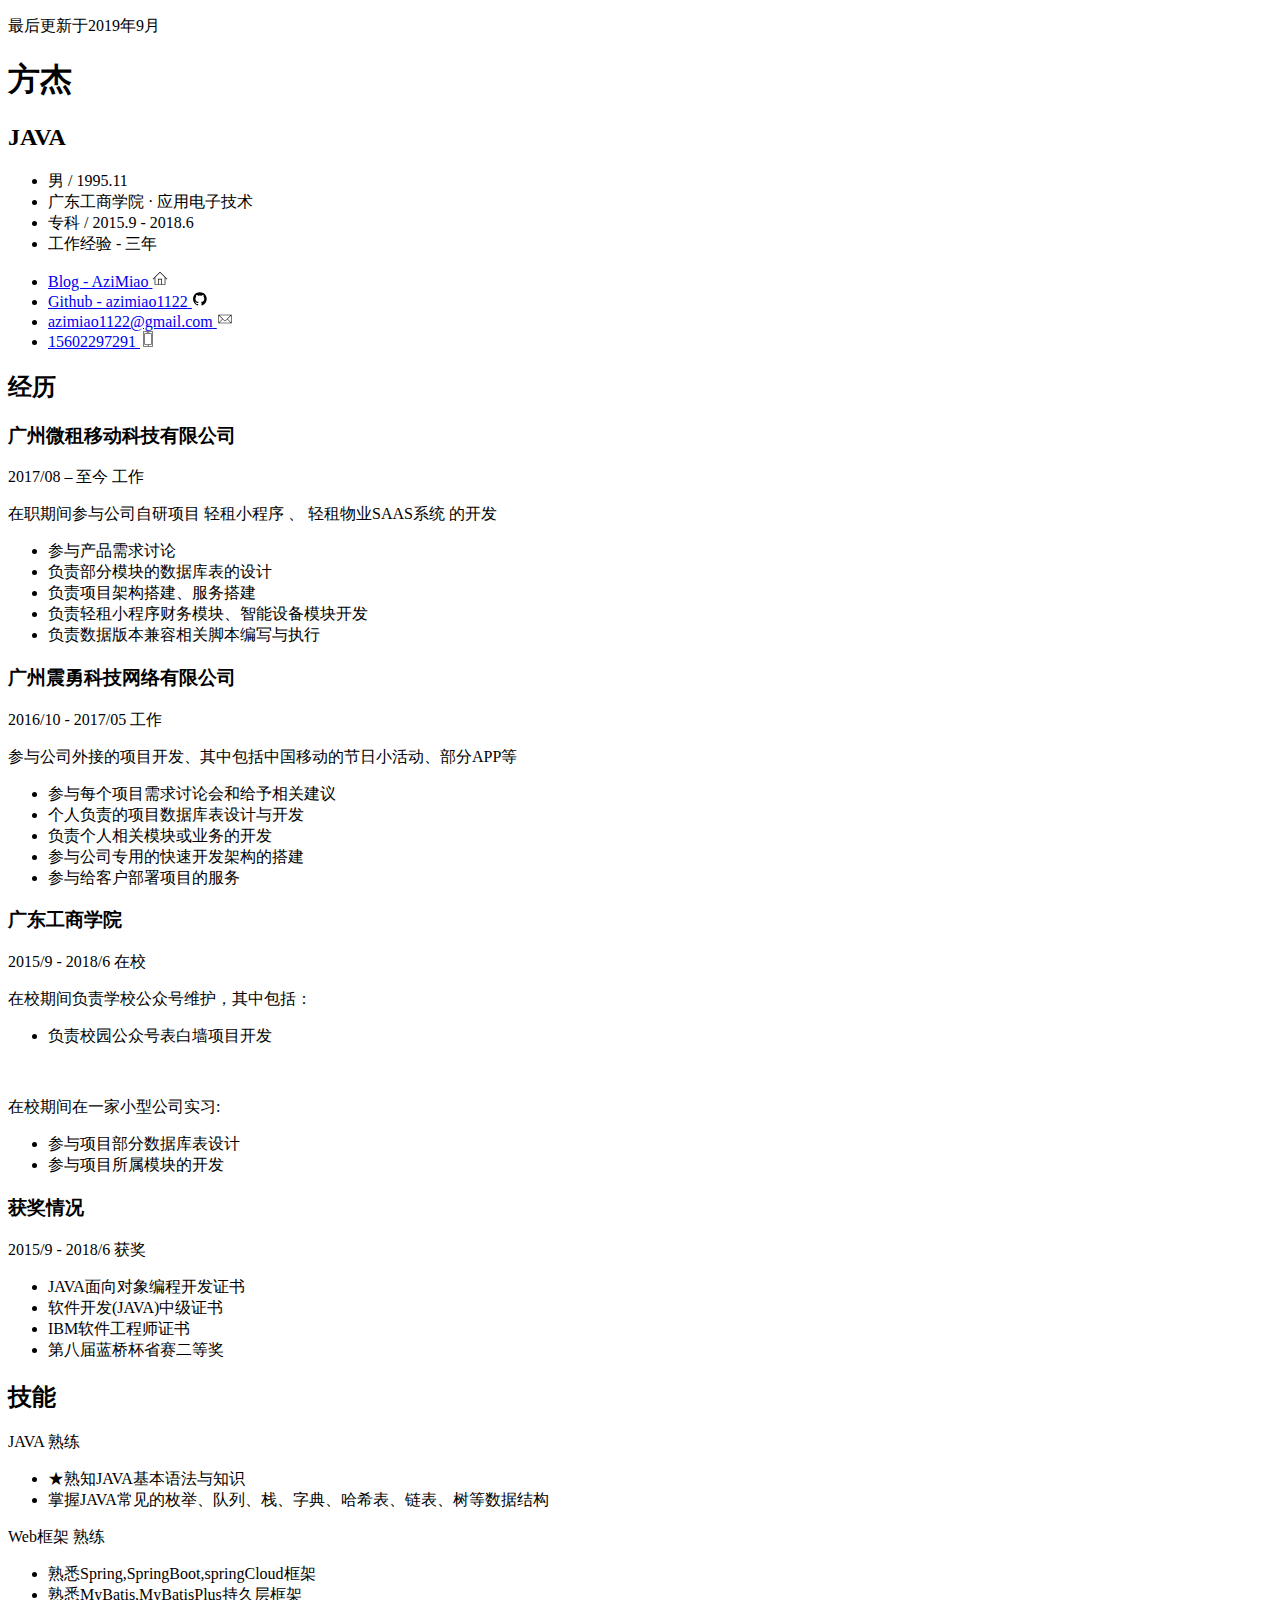
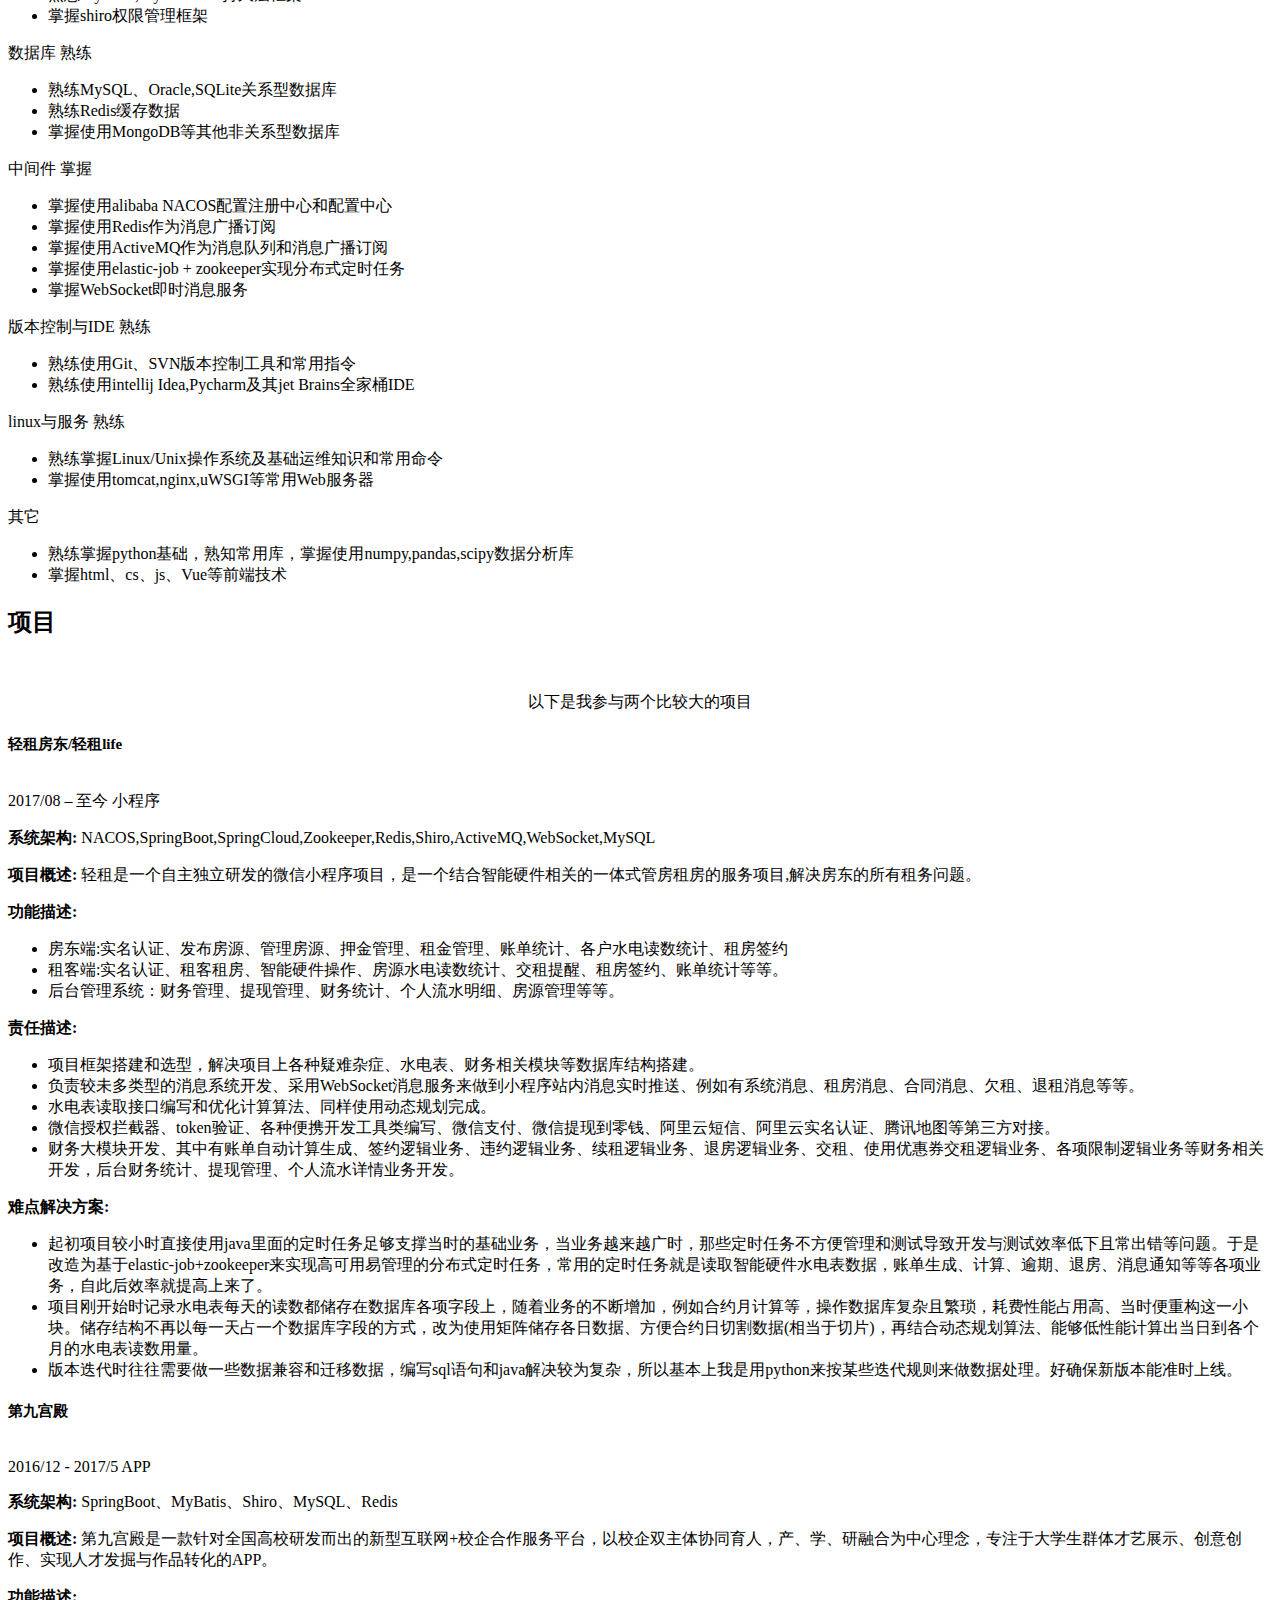
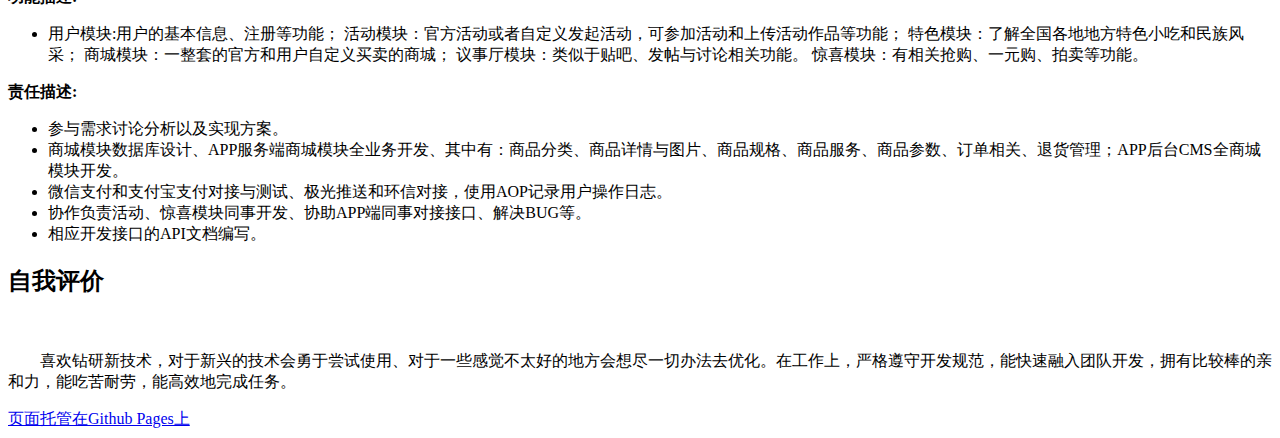
==== .public/index.html @ 6a585c80 "hello me" ====
<!DOCTYPE html>
<html>
<head>
  <meta charset="utf-8">
  <meta http-equiv="X-UA-Compatible" content="IE=edge">
  <meta name="viewport" content="width=device-width, initial-scale=1">
  <title>简历 | 方杰</title>
  
  <base target="_blank">
</head>
<body>
<p class="last-modified">最后更新于2019年9月</p>
<!-- <a class="download-pdf" href="resume.pdf">下载 PDF</a> -->

<main class="content">

  <!--基本信息-->
  <header class="content-hd">
    <section class="title">
      <div class="name">
        <h1>方杰</h1>
      </div>
      <div class="job">
        <h2>JAVA</h2>
      </div>
    </section>
    <section class="info">
      <ul>
        <li>男 / 1995.11</li>
        <li>广东工商学院 · 应用电子技术</li>
        <li>专科 / 2015.9 - 2018.6 </li>
        <li>工作经验 - 三年 </li>
      </ul>
    </section>
    <section class="contact">
      <ul>
        <li>
          <a href="http://blog.csdn.net/u010067848">
            <span class="contact-link">Blog - AziMiao</span>
            <span class="iconfont">
              <svg width="16px" height="16px" viewBox="0 0 1024 1024">
              <path d="M512 42.581333l-469.333333 469.333333 31.146667 31.146667L170.666667 446.250667l0 438.186667 682.666667 0L853.333333 446.208l96.853333 96.896 31.146667-31.146667L512 42.581333zM426.666667 841.770667l0-298.666667 170.666667 0 0 298.666667L426.666667 841.770667zM810.666667 841.770667l-170.666667 0 0-341.333333L384 500.437333l0 341.333333L213.333333 841.770667 213.333333 403.584l298.666667-298.666667 298.666667 298.666667L810.666667 841.770667z"></path>
              </svg>
            </span>
          </a>
        </li>
        <li>
          <a href="https://github.com/azimiao1122">
            <span class="contact-link">Github - azimiao1122</span>
            <span class="iconfont">
              <svg width="16px" height="16px" viewBox="0 0 1024 1024">
                <path d="M941.714 512q0 143.433-83.712 258.011t-216.283 158.574q-15.433 2.853-22.565-3.986t-7.131-17.152v-120.576q0-55.442-29.696-81.152 32.585-3.438 58.587-10.277t53.723-22.272 46.299-37.998 30.281-60.014 11.703-86.016q0-69.157-45.129-117.723 21.138-52.005-4.571-116.553-16.018-5.157-46.299 6.29t-52.553 25.161l-21.723 13.714q-53.138-14.848-109.714-14.848t-109.714 14.848q-9.143-6.29-24.283-15.433t-47.726-22.016-49.152-7.717q-25.161 64.585-3.986 116.553-45.129 48.567-45.129 117.723 0 48.567 11.703 85.723t29.989 60.014 46.007 38.29 53.723 22.272 58.587 10.277q-22.857 20.553-28.014 58.843-11.995 5.705-25.71 8.558t-32.585 2.853-37.413-12.288-31.707-35.73q-10.862-18.286-27.721-29.696t-28.27-13.714l-11.447-1.719q-11.995 0-16.567 2.56t-2.853 6.583 5.157 8.009 7.424 6.839l3.986 2.853q12.581 5.705 24.869 21.723t17.993 29.147l5.705 13.129q7.424 21.723 25.161 35.145t38.29 17.152 39.717 3.986 31.707-2.011l13.129-2.304q0 21.723 0.293 50.871t0.293 30.866q0 10.277-7.424 17.152t-22.857 3.986q-132.571-43.995-216.283-158.574t-83.712-258.011q0-119.442 58.843-220.27t159.707-159.707 220.27-58.843 220.27 58.843 159.707 159.707 58.843 220.27z"></path>
              </svg>
            </span>
          </a>
        </li>
        <li>
          <a href="mailto:azimiao1122@gmail.com">
            <span class="contact-link">azimiao1122@gmail.com</span>
            <span class="iconfont">
              <svg width="16px" height="16px" viewBox="0 0 1024 1024">
                <path d="M903.808 239.04l-818.304 0 0 545.92 852.992 0 0-545.92-34.688 0zM869.664 273.152l-329.536 329.536c-15.04 15.04-41.248 15.04-56.288 0l-329.6-329.536 715.392 0zM119.616 286.752l221.536 221.504-221.536 221.536 0-443.072zM146.848 750.848l218.464-218.432 94.432 94.4c13.952 13.952 32.512 21.664 52.256 21.664s38.304-7.712 52.256-21.664l94.432-94.432 218.432 218.432-730.304 0zM904.384 729.824l-221.536-221.568 221.536-221.568 0 443.136z"></path>
              </svg>
            </span>
          </a>
        </li>
        <li>
          <a href="tel:15602297291">
            <span class="contact-link">15602297291</span>
            <span class="iconfont">
              <svg width="16px" height="16px" viewBox="0 0 1024 1024">
                <path d="M256 1024l512 0c26.464 0 48-21.536 48-48l0-928c0-26.464-21.536-48-48-48l-512 0c-26.464 0-48 21.536-48 48l0 928c0 26.464 21.536 48 48 48zM240 48c0-8.832 7.168-16 16-16l512 0c8.832 0 16 7.168 16 16l0 928c0 8.832-7.168 16-16 16l-512 0c-8.832 0-16-7.168-16-16l0-928zM288 864l448 0c8.832 0 16-7.168 16-16l0-672c0-8.832-7.168-16-16-16l-448 0c-8.832 0-16 7.168-16 16l0 672c0 8.832 7.168 16 16 16zM304 192l416 0 0 640-416 0 0-640zM496 928c0 17.664 14.336 32 32 32s32-14.336 32-32c0-17.664-14.336-32-32-32-17.664 0-32 14.336-32 32zM448 128l128 0c8.832 0 16-7.168 16-16s-7.168-16-16-16l-128 0c-8.832 0-16 7.168-16 16s7.168 16 16 16z"></path>
              </svg>
            </span>
          </a>
        </li>
      </ul>
    </section>
  </header>

  <div class="content-bd">

    <div class="content-left">

      <section class="practice">
        <header class="section-hd">
          <span class="section-title-l"></span>
          <h2 class="section-title">经历</h2>
          <span class="section-title-r"></span>
        </header>
        <div class="section-bd">

          <!--经历:工作-->
          <div class="item">
            <header class="item-hd">
              <h3 class="item-name">广州微租移动科技有限公司</h3>
              <span class="item-time">2017/08 – 至今</span>
              <a class="btn item-more">工作</a>
            </header>
            <div class="item-bd">
              <p class="item-des">在职期间参与公司自研项目
<a>轻租小程序</a>
、
<a>轻租物业SAAS系统</a>
的开发</p>
              <ul class="section-content">
                <li>参与产品需求讨论</li>
                <li>负责部分模块的数据库表的设计</li>
                <li>负责项目架构搭建、服务搭建</li>
                <li>负责轻租小程序财务模块、智能设备模块开发</li>
                <li>负责数据版本兼容相关脚本编写与执行</li>
              </ul>
            </div>
          </div>
          <div class="item">
            <header class="item-hd">
              <h3 class="item-name"> 广州震勇科技网络有限公司</h3>
              <span class="item-time">2016/10 - 2017/05</span>
              <a class="btn item-more">工作</a>
            </header>
            <div class="item-bd">
              <p class="item-des">参与公司外接的项目开发、其中包括中国移动的节日小活动、部分APP等</p>
              <ul class="section-content">
                <li>参与每个项目需求讨论会和给予相关建议</li>
                <li>个人负责的项目数据库表设计与开发</li>
                <li>负责个人相关模块或业务的开发</li>
                <li>参与公司专用的快速开发架构的搭建</li>
                <li>参与给客户部署项目的服务</li>
              </ul>
            </div>
          </div>

          <!--经历:在校-->
          <div class="item">
            <header class="item-hd">
              <h3 class="item-name">广东工商学院</h3>
              <span class="item-time">2015/9 - 2018/6</span>
              <a class="btn item-more">在校</a>
            </header>
            <div class="item-bd">
              <p class="item-des">在校期间负责学校公众号维护，其中包括：</p>
              <ul class="section-content">
                <li>负责校园公众号表白墙项目开发</li>
              </ul>
              <br>
              <p class="item-des">在校期间在一家小型公司实习:</p>
              <ul class="section-content">
                <li>参与项目部分数据库表设计</li>
                <li>参与项目所属模块的开发</li>
              </ul>
            </div>
          </div>


          <!-- 获奖 -->
        <div class="item">
          <header class="item-hd">
            <h3 class="item-name">获奖情况</h3>
             <span class="item-time">2015/9 - 2018/6</span>
             <a class="btn item-more">获奖</a>
          </header>
          <div class="item-bd">
             <ul class="section-content">
                <li>
<a>JAVA面向对象编程开发证书</a>
</li>
                <li>
<a>软件开发(JAVA)中级证书</a>
</li>
                <li>
<a>IBM软件工程师证书</a>
</li>
                <li>
<a>第八届蓝桥杯省赛二等奖</a>
</li>
              </ul>
          </div>
        </div>
      </div>
      </section>
    </div>


     <div class="content-right">

      <section class="skill">
        <header class="section-hd">
          <span class="section-title-l"></span>
          <h2 class="section-title">技能</h2>
          <span class="section-title-r"></span>
        </header>
        <div class="section-bd">


          <div class="item">
            <header class="item-hd">
              <span class="item-time">JAVA</span>
              <a class="btn item-more">熟练</a>
            </header>
            <div class="item-bd">
              <ul class="section-content">
                <li>★熟知JAVA基本语法与知识</li>
                <li>掌握JAVA常见的枚举、队列、栈、字典、哈希表、链表、树等数据结构</li>
              </ul>
            </div>
          </div>


          <div class="item">
            <header class="item-hd">
              <span class="item-time">Web框架</span>
              <a class="btn item-more">熟练</a>
            </header>
            <div class="item-bd">
              <ul class="section-content">
                <li>熟悉Spring,SpringBoot,springCloud框架</li>
                <li>熟悉MyBatis,MyBatisPlus持久层框架</li>
                <li>掌握shiro权限管理框架</li>
              </ul>
            </div>
          </div>

          <div class="item">
            <header class="item-hd">
              <span class="item-time">数据库</span>
              <a class="btn item-more">熟练</a>
            </header>
            <div class="item-bd">
              <ul class="section-content">
                <li>熟练MySQL、Oracle,SQLite关系型数据库</li>
                <li>熟练Redis缓存数据</li>
                <li>掌握使用MongoDB等其他非关系型数据库</li>
              </ul>
            </div>
          </div>

          <!--Nodejs-->
          <div class="item">
            <header class="item-hd">
              <span class="item-time">中间件</span>
              <a class="btn item-more">掌握</a>
            </header>
            <div class="item-bd">
              <ul class="section-content">
                <li>掌握使用alibaba NACOS配置注册中心和配置中心</li>
                <li>掌握使用Redis作为消息广播订阅</li>
                <li>掌握使用ActiveMQ作为消息队列和消息广播订阅</li>
                <li>掌握使用elastic-job + zookeeper实现分布式定时任务</li>
                <li>掌握WebSocket即时消息服务</li>
              </ul>
            </div>
          </div>

          <!--Golang-->
          <div class="item">
            <header class="item-hd">
              <span class="item-time">版本控制与IDE</span>
              <a class="btn item-more">熟练</a>
            </header>
            <div class="item-bd">
              <ul class="section-content">
                <li>熟练使用Git、SVN版本控制工具和常用指令</li>
                <li>熟练使用intellij Idea,Pycharm及其jet Brains全家桶IDE</li>
              </ul>
            </div>
          </div>

          <!--网络协议-->
          <div class="item">
            <header class="item-hd">
              <span class="item-time">linux与服务</span>
              <a class="btn item-more">熟练</a>
            </header>
            <div class="item-bd">
              <ul class="section-content">
                <li>熟练掌握Linux/Unix操作系统及基础运维知识和常用命令</li>
                <li>掌握使用tomcat,nginx,uWSGI等常用Web服务器</li>
              </ul>
            </div>
          </div>

          <!--其它-->
          <div class="item">
            <header class="item-hd">
              <span class="item-time">其它</span>
            </header>
            <div class="item-bd">
              <ul class="section-content">
                <li>熟练掌握python基础，熟知常用库，掌握使用numpy,pandas,scipy数据分析库</li>
                <li>掌握html、cs、js、Vue等前端技术</li>
              </ul>
            </div>
          </div>
        </div>
      </section>
    </div>

    <div class="content-left" style="width: 100%;">
      
      <section class="project">
        <header class="section-hd">
          <span class="section-title-l"></span>
          <h2 class="section-title">项目</h2>
          <span class="section-title-r"></span>
        </header>
        <div class="section-bd">
          <br>
          <p style="text-align: center;">以下是我参与两个比较大的项目</p>
           <!-- 项目一 -->
          <div class="item">
            <header class="item-hd">
              <h3 class="item-name">
<a style="font-weight:bold;font-size: 15px;">轻租房东/轻租life</a>
</h3>
              <br>
              <span class="item-time">2017/08 – 至今</span>
              <a class="btn item-more">小程序</a>
            </header>
            <div class="item-bd">
              <p class="item-des">
<b style="font-weight:bold;;">系统架构:</b>
 NACOS,SpringBoot,SpringCloud,Zookeeper,Redis,Shiro,ActiveMQ,WebSocket,MySQL</p>
              <p class="item-des">
<b style="font-weight:bold;">项目概述:</b>
轻租是一个自主独立研发的微信小程序项目，是一个结合智能硬件相关的一体式管房租房的服务项目,解决房东的所有租务问题。</p>
              <p class="item-des">
<b style="font-weight:bold;">功能描述:</b>
</p>
               <ul class="section-content">
                  <li>房东端:实名认证、发布房源、管理房源、押金管理、租金管理、账单统计、各户水电读数统计、租房签约</li>
                  <li>租客端:实名认证、租客租房、智能硬件操作、房源水电读数统计、交租提醒、租房签约、账单统计等等。</li>
                  <li>后台管理系统：财务管理、提现管理、财务统计、个人流水明细、房源管理等等。</li>

               </ul>
              <p class="item-des">
<b style="font-weight:bold;">责任描述:</b>
</p>
              <ul class="section-content">
                <li>项目框架搭建和选型，解决项目上各种疑难杂症、水电表、财务相关模块等数据库结构搭建。</li>
                <li>负责较未多类型的消息系统开发、采用WebSocket消息服务来做到小程序站内消息实时推送、例如有系统消息、租房消息、合同消息、欠租、退租消息等等。</li>
                <li>水电表读取接口编写和优化计算算法、同样使用动态规划完成。</li>
                <li>微信授权拦截器、token验证、各种便携开发工具类编写、微信支付、微信提现到零钱、阿里云短信、阿里云实名认证、腾讯地图等第三方对接。</li>
                <li>财务大模块开发、其中有账单自动计算生成、签约逻辑业务、违约逻辑业务、续租逻辑业务、退房逻辑业务、交租、使用优惠券交租逻辑业务、各项限制逻辑业务等财务相关开发，后台财务统计、提现管理、个人流水详情业务开发。</li>
              </ul>
               <p class="item-des">
<b style="font-weight:bold;">难点解决方案:</b>
</p>
                <ul class="section-content">
                  <li>起初项目较小时直接使用java里面的定时任务足够支撑当时的基础业务，当业务越来越广时，那些定时任务不方便管理和测试导致开发与测试效率低下且常出错等问题。于是改造为基于elastic-job+zookeeper来实现高可用易管理的分布式定时任务，常用的定时任务就是读取智能硬件水电表数据，账单生成、计算、逾期、退房、消息通知等等各项业务，自此后效率就提高上来了。</li>
                  <li>项目刚开始时记录水电表每天的读数都储存在数据库各项字段上，随着业务的不断增加，例如合约月计算等，操作数据库复杂且繁琐，耗费性能占用高、当时便重构这一小块。储存结构不再以每一天占一个数据库字段的方式，改为使用矩阵储存各日数据、方便合约日切割数据(相当于切片)，再结合动态规划算法、能够低性能计算出当日到各个月的水电表读数用量。</li>
                  <li>
                    版本迭代时往往需要做一些数据兼容和迁移数据，编写sql语句和java解决较为复杂，所以基本上我是用python来按某些迭代规则来做数据处理。好确保新版本能准时上线。
                  </li>
                </ul>
            </div>
          </div>

          <div class="item">
            <header class="item-hd">
              <h3 class="item-name">
<a style="font-weight:bold;font-size: 15px;">第九宫殿</a>
</h3>
              <br>
              <span class="item-time">2016/12 - 2017/5</span>
              <a class="btn item-more">APP</a>
            </header>
            <div class="item-bd">
              <p class="item-des">
<b style="font-weight:bold;;">系统架构:</b>
 SpringBoot、MyBatis、Shiro、MySQL、Redis</p>
              <p class="item-des">
<b style="font-weight:bold;">项目概述:</b>
第九宫殿是一款针对全国高校研发而出的新型互联网+校企合作服务平台，以校企双主体协同育人，产、学、研融合为中心理念，专注于大学生群体才艺展示、创意创作、实现人才发掘与作品转化的APP。</p>
               <p class="item-des">
<b style="font-weight:bold;">功能描述:</b>
</p>
               <ul class="section-content">
                  <li>用户模块:用户的基本信息、注册等功能；
                  活动模块：官方活动或者自定义发起活动，可参加活动和上传活动作品等功能；
                  特色模块：了解全国各地地方特色小吃和民族风采；
                  商城模块：一整套的官方和用户自定义买卖的商城；
                  议事厅模块：类似于贴吧、发帖与讨论相关功能。
                  惊喜模块：有相关抢购、一元购、拍卖等功能。</li>
               </ul>
              <p class="item-des">
<b style="font-weight:bold;">责任描述:</b>
</p>
              <ul class="section-content">
                <li>参与需求讨论分析以及实现方案。</li>
                <li>商城模块数据库设计、APP服务端商城模块全业务开发、其中有：商品分类、商品详情与图片、商品规格、商品服务、商品参数、订单相关、退货管理；APP后台CMS全商城模块开发。</li>
                <li>微信支付和支付宝支付对接与测试、极光推送和环信对接，使用AOP记录用户操作日志。</li>
                <li>协作负责活动、惊喜模块同事开发、协助APP端同事对接接口、解决BUG等。</li>
                <li>相应开发接口的API文档编写。</li>         
              </ul>
            </div>
          </div>       
        </div>
      </section>
    </div>

     <div class="content-left" style="width: 100%;">
      
      <section class="project">
        <header class="section-hd">
          <span class="section-title-l"></span>
          <h2 class="section-title">自我评价</h2>
          <span class="section-title-r"></span>
        </header>
        <br>
          <p>&nbsp;&nbsp;&nbsp;&nbsp;&nbsp;&nbsp;&nbsp;&nbsp;喜欢钻研新技术，对于新兴的技术会勇于尝试使用、对于一些感觉不太好的地方会想尽一切办法去优化。在工作上，严格遵守开发规范，能快速融入团队开发，拥有比较棒的亲和力，能吃苦耐劳，能高效地完成任务。</p>
      </section>
    </div>

  </div>
</main>

<footer class="github-footer">
  <a class="footer-link" href="https://github.com/gwuhaolin/resume">页面托管在Github Pages上</a>
</footer>


  

</body>
</html>
<!-- 脚本原版 -->
<!-- {
  "scripts": {
    "dev": "webpack-dev-server --open --hot",
    "pub": "NODE_ENV=production webpack --config webpack-dist.config.js && rm -rf .public",
    "build": "node build/build.js"
  },
  "devDependencies": {
    "autoprefixer": "^7.1.2",
    "chrome-finder": "^1.0.1",
    "compass-mixins": "^0.12.10",
    "css-loader": "^0.28.5",
    "end-webpack-plugin": "^1.0.0",
    "extract-text-webpack-plugin": "^3.0.0",
    "gh-pages": "^1.0.0",
    "node-sass": "^4.5.3",
    "postcss-loader": "^2.0.6",
    "sass-loader": "^6.0.5",
    "style-loader": "^0.18.0",
    "web-webpack-plugin": "^1.9.3",
    "webpack": "^3.5.5",
    "webpack-dev-server": "^2.7.1"
  }
}
 -->
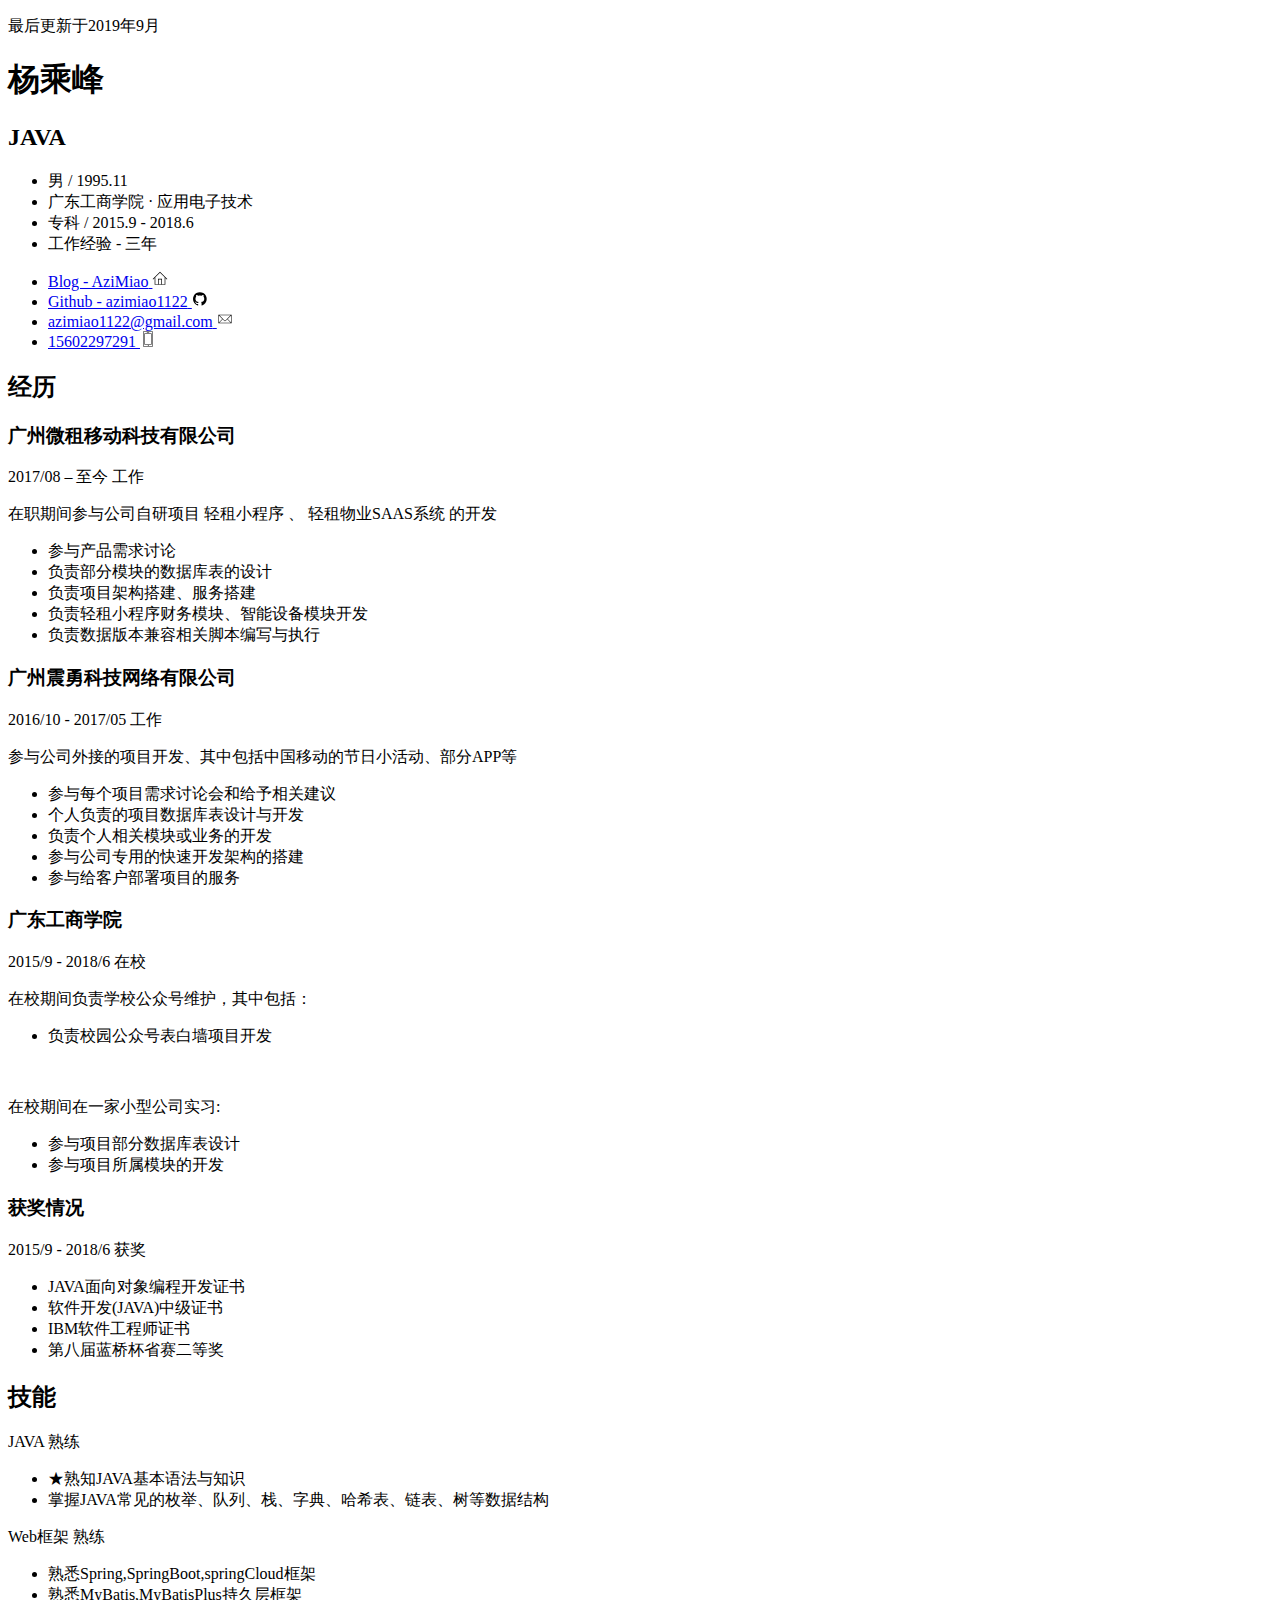
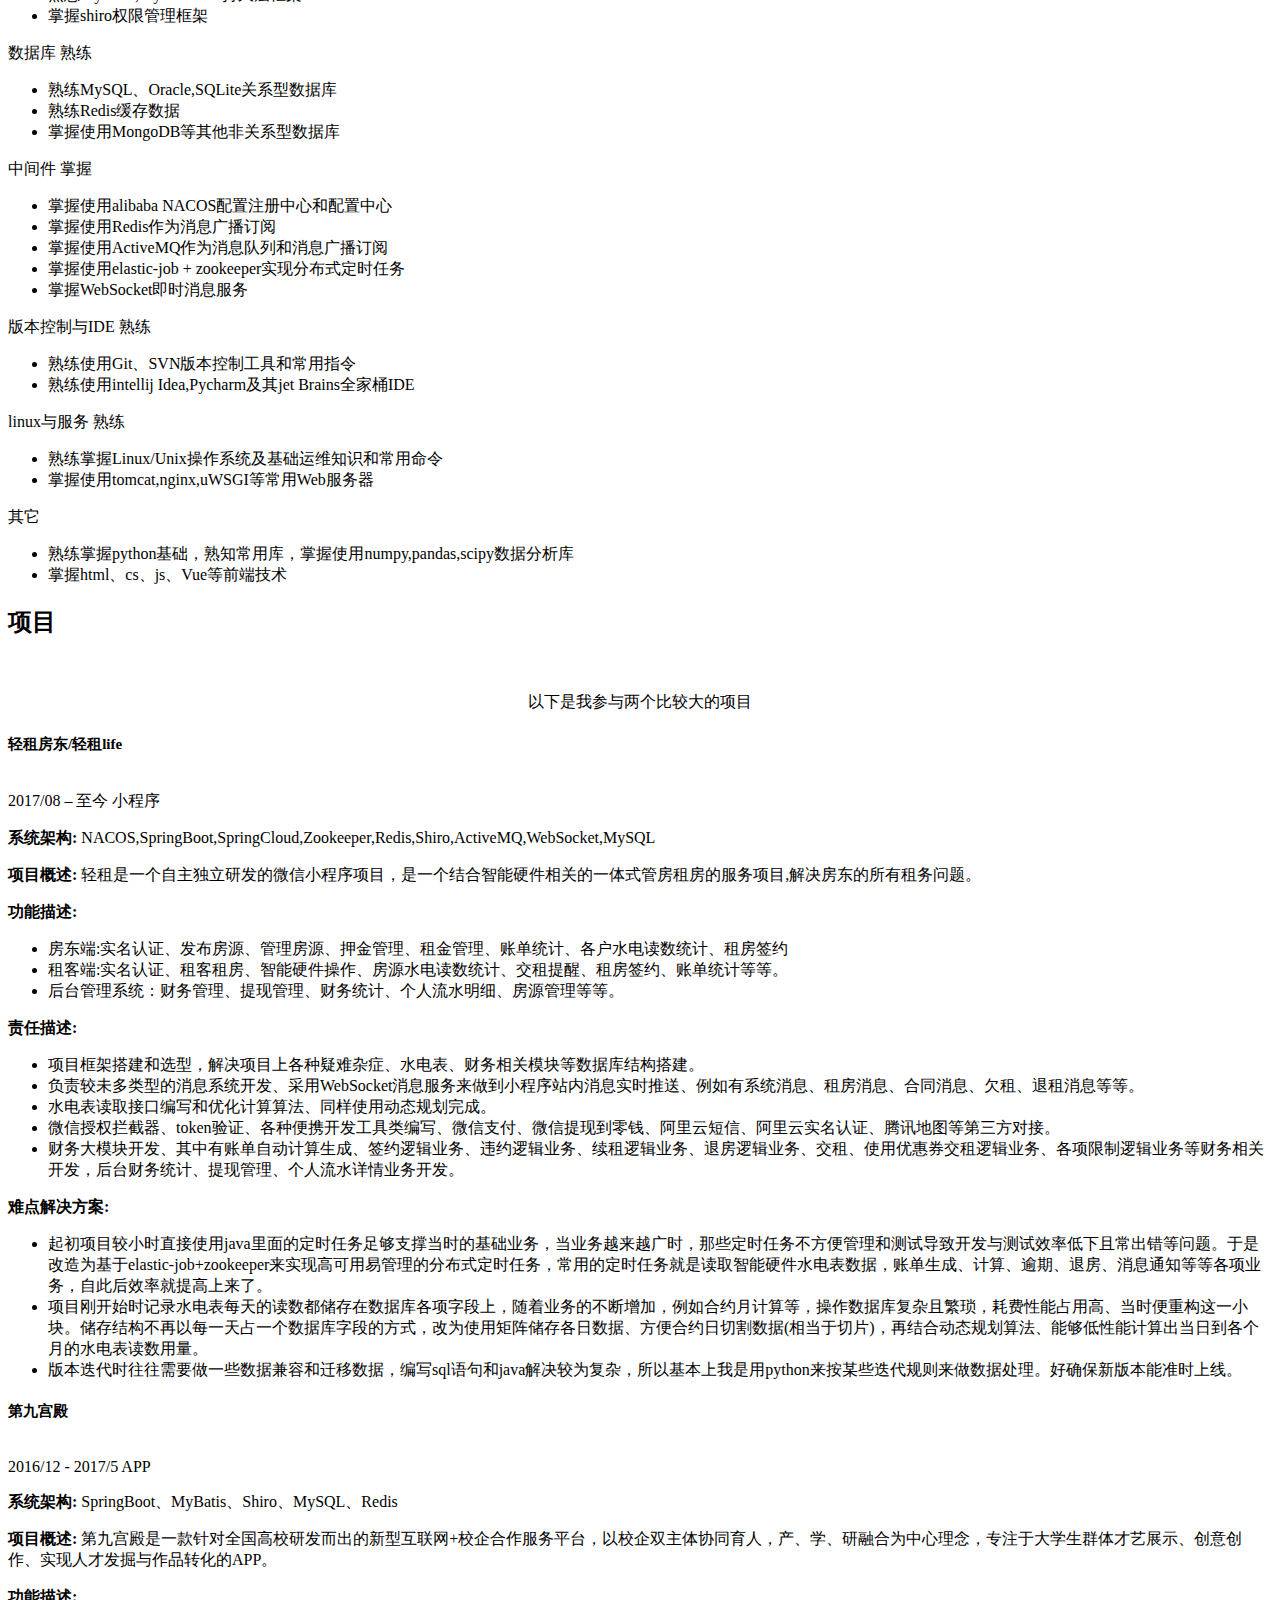
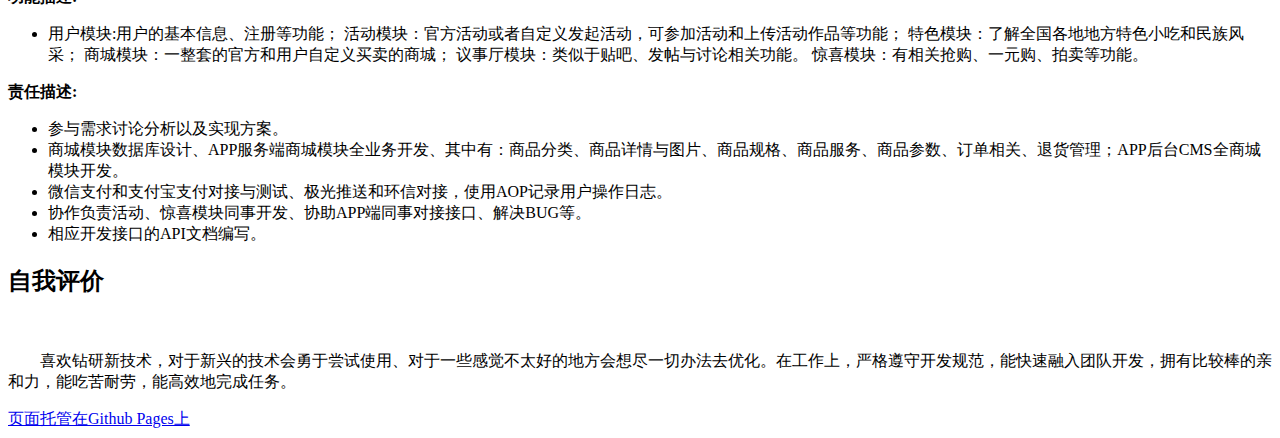
==== commit 596fbded: "update" ====
--- a/.public/index.html
+++ b/.public/index.html
@@ -5,7 +5,7 @@
   <meta charset="utf-8">
   <meta http-equiv="X-UA-Compatible" content="IE=edge">
   <meta name="viewport" content="width=device-width, initial-scale=1">
-  <title>简历 | 方杰</title>
+  <title>简历 | 杨乘峰</title>
   
   <base target="_blank">
 </head>
@@ -19,7 +19,7 @@
   <header class="content-hd">
     <section class="title">
       <div class="name">
-        <h1>方杰</h1>
+        <h1>杨乘峰</h1>
       </div>
       <div class="job">
         <h2>JAVA</h2>
